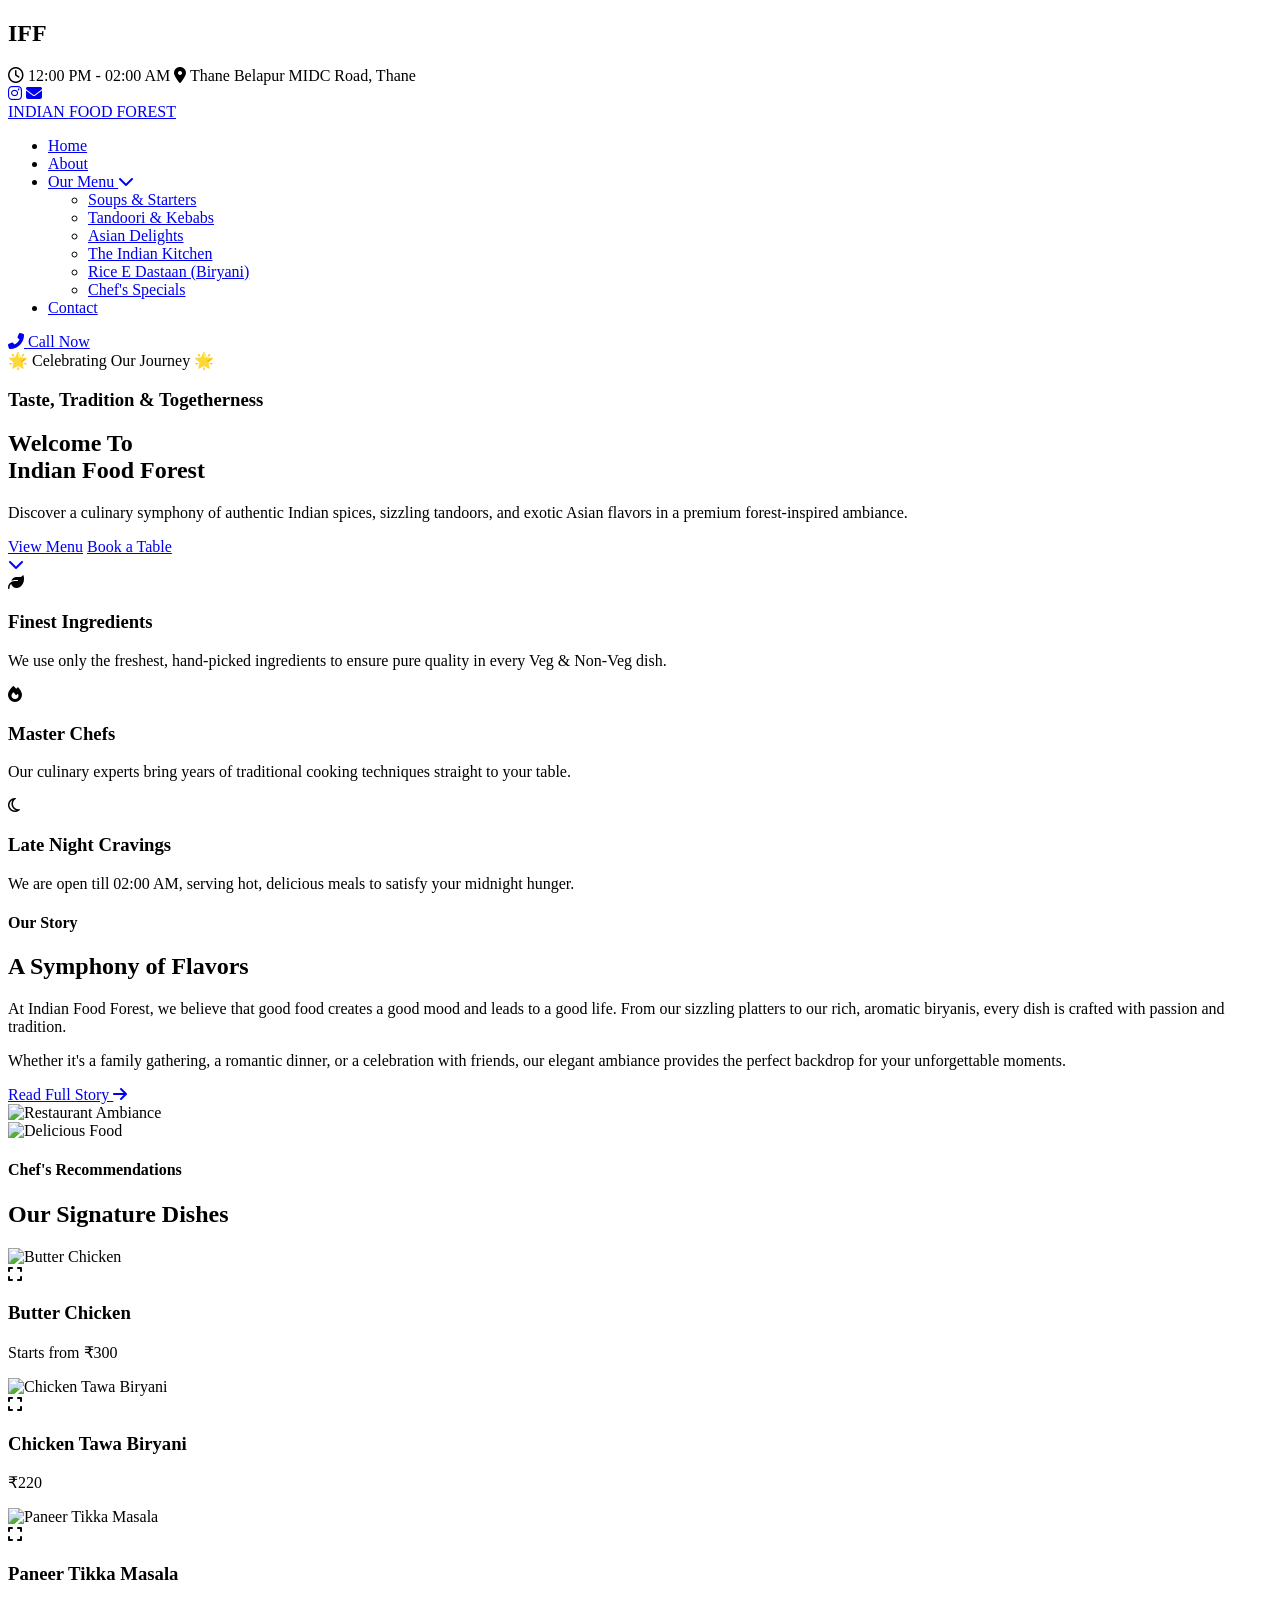
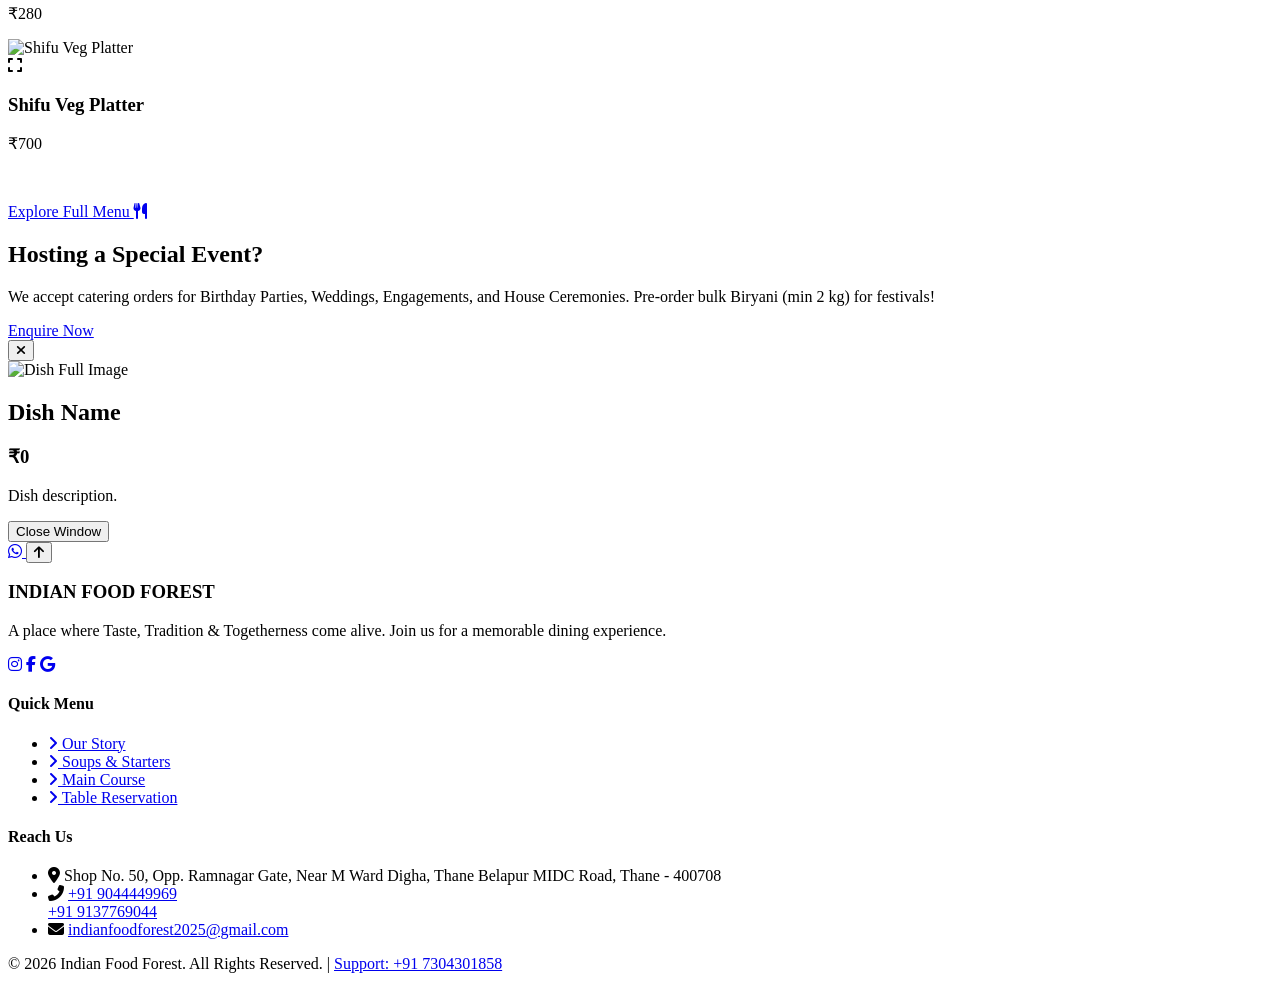
==== index.html @ 16a57a81 "Create index.html" ====
<!DOCTYPE html>
<html lang="en">
<head>
    <meta charset="UTF-8">
    <meta name="viewport" content="width=device-width, initial-scale=1.0, maximum-scale=1.0, user-scalable=no">
    <title>Indian Food Forest | Premium Dining in Thane</title>
    <meta name="description" content="Experience the finest Veg & Non-Veg multi-cuisine dishes at Indian Food Forest. Taste, Tradition & Togetherness in every bite. Open till 2 AM.">
    
    <!-- Premium Google Fonts: Playfair Display (Royal Headings) & Montserrat (Clean Body Text) -->
    <link rel="preconnect" href="https://fonts.googleapis.com">
    <link rel="preconnect" href="https://fonts.gstatic.com" crossorigin>
    <link href="https://fonts.googleapis.com/css2?family=Montserrat:wght@300;400;500;600;700&family=Playfair+Display:ital,wght@0,400;0,500;0,600;0,700;1,400&display=swap" rel="stylesheet">
    
    <!-- FontAwesome for High-Quality Icons -->
    <link rel="stylesheet" href="https://cdnjs.cloudflare.com/ajax/libs/font-awesome/6.4.0/css/all.min.css">
    
    <!-- Custom CSS Link -->
    <link rel="stylesheet" href="style.css">
</head>
<body>

    <!-- PRELOADER (Premium loading screen) -->
    <div id="preloader">
        <div class="loader-logo">
            <h2>IFF</h2>
            <div class="spinner"></div>
        </div>
    </div>

    <!-- TOP INFO BAR (For Contact & Timings) -->
    <div class="top-bar">
        <div class="top-bar-container">
            <div class="top-bar-left">
                <span><i class="far fa-clock"></i> 12:00 PM - 02:00 AM</span>
                <span class="hide-mobile"><i class="fas fa-map-marker-alt"></i> Thane Belapur MIDC Road, Thane</span>
            </div>
            <div class="top-bar-right">
                <a href="https://www.instagram.com/indianfoodforest" target="_blank"><i class="fab fa-instagram"></i></a>
                <a href="mailto:indianfoodforest2025@gmail.com"><i class="fas fa-envelope"></i></a>
            </div>
        </div>
    </div>

    <!-- MAIN NAVIGATION (Glassmorphism effect in CSS) -->
    <header class="navbar" id="navbar">
        <div class="nav-container">
            <a href="index.html" class="brand-logo">
                <span class="brand-name">INDIAN <span class="gold-text">FOOD FOREST</span></span>
            </a>
            
            <div class="hamburger" id="hamburger">
                <span class="bar"></span>
                <span class="bar"></span>
                <span class="bar"></span>
            </div>

            <nav class="nav-links" id="nav-links">
                <ul class="menu-list">
                    <li><a href="index.html" class="active">Home</a></li>
                    <li><a href="about.html">About</a></li>
                    
                    <!-- Mega Menu Dropdown for Categories -->
                    <li class="dropdown">
                        <a href="#menu">Our Menu <i class="fas fa-chevron-down"></i></a>
                        <ul class="dropdown-menu">
                            <li><a href="menu-starters.html">Soups & Starters</a></li>
                            <li><a href="menu-tandoori.html">Tandoori & Kebabs</a></li>
                            <li><a href="menu-asian.html">Asian Delights</a></li>
                            <li><a href="menu-indian.html">The Indian Kitchen</a></li>
                            <li><a href="menu-biryani.html">Rice E Dastaan (Biryani)</a></li>
                            <li><a href="menu-specials.html">Chef's Specials</a></li>
                        </ul>
                    </li>
                    
                    <li><a href="contact.html">Contact</a></li>
                </ul>
                <div class="nav-action">
                    <a href="tel:+919044449969" class="btn-primary"><i class="fas fa-phone-alt"></i> Call Now</a>
                </div>
            </nav>
        </div>
    </header>

    <!-- HERO SECTION (Full Screen with Parallax Background) -->
    <section class="hero" id="home">
        <div class="hero-bg-image"></div>
        <div class="hero-overlay"></div>
        <div class="hero-content">
            <div class="launch-badge">
                <span>🌟 Celebrating Our Journey 🌟</span>
            </div>
            <h3 class="hero-subtitle">Taste, Tradition & Togetherness</h3>
            <h1 class="hero-title">Welcome To<br><span class="gold-text">Indian Food Forest</span></h1>
            <p class="hero-desc">Discover a culinary symphony of authentic Indian spices, sizzling tandoors, and exotic Asian flavors in a premium forest-inspired ambiance.</p>
            <div class="hero-btn-group">
                <a href="menu-specials.html" class="btn-primary btn-large">View Menu</a>
                <a href="contact.html" class="btn-secondary btn-large">Book a Table</a>
            </div>
        </div>
        <a href="#about-teaser" class="scroll-down-indicator">
            <i class="fas fa-chevron-down"></i>
        </a>
    </section>

    <!-- FEATURES SECTION (Why choose us) -->
    <section class="features" id="features">
        <div class="container">
            <div class="features-grid">
                <div class="feature-box">
                    <div class="feature-icon"><i class="fas fa-leaf"></i></div>
                    <h3>Finest Ingredients</h3>
                    <p>We use only the freshest, hand-picked ingredients to ensure pure quality in every Veg & Non-Veg dish.</p>
                </div>
                <div class="feature-box">
                    <div class="feature-icon"><i class="fas fa-fire"></i></div>
                    <h3>Master Chefs</h3>
                    <p>Our culinary experts bring years of traditional cooking techniques straight to your table.</p>
                </div>
                <div class="feature-box">
                    <div class="feature-icon"><i class="far fa-moon"></i></div>
                    <h3>Late Night Cravings</h3>
                    <p>We are open till 02:00 AM, serving hot, delicious meals to satisfy your midnight hunger.</p>
                </div>
            </div>
        </div>
    </section>

    <!-- ABOUT TEASER SECTION -->
    <section class="about-teaser" id="about-teaser">
        <div class="container">
            <div class="about-flex">
                <div class="about-text">
                    <h4 class="section-subtitle">Our Story</h4>
                    <h2 class="section-title">A Symphony of <span class="gold-text">Flavors</span></h2>
                    <p>At Indian Food Forest, we believe that good food creates a good mood and leads to a good life. From our sizzling platters to our rich, aromatic biryanis, every dish is crafted with passion and tradition.</p>
                    <p>Whether it's a family gathering, a romantic dinner, or a celebration with friends, our elegant ambiance provides the perfect backdrop for your unforgettable moments.</p>
                    <a href="about.html" class="btn-link">Read Full Story <i class="fas fa-arrow-right"></i></a>
                </div>
                <div class="about-image-collage">
                    <div class="img-wrapper main-img">
                        <img src="https://images.unsplash.com/photo-1555396273-367ea4eb4db5?q=80&w=800&auto=format&fit=crop" alt="Restaurant Ambiance" loading="lazy">
                    </div>
                    <div class="img-wrapper floating-img">
                        <img src="https://images.unsplash.com/photo-1585937421612-70a008356fbe?q=80&w=600&auto=format&fit=crop" alt="Delicious Food" loading="lazy">
                    </div>
                </div>
            </div>
        </div>
    </section>

    <!-- SIGNATURE DISHES (Interactive Grid with Pop-up Modals) -->
    <section class="signature-dishes">
        <div class="container">
            <div class="section-header text-center">
                <h4 class="section-subtitle">Chef's Recommendations</h4>
                <h2 class="section-title">Our <span class="gold-text">Signature</span> Dishes</h2>
                <div class="heading-divider"></div>
            </div>

            <div class="menu-grid">
                <!-- Dish Item 1 -->
                <div class="menu-card" onclick="openDishModal('https://images.unsplash.com/photo-1603894584373-5ac82b2ae398?q=80&w=1000&auto=format&fit=crop', 'Butter Chicken', '₹300', 'Non-Veg', 'Classic rich and creamy tomato-based gravy, slow-cooked with succulent tandoori chicken pieces. A royal Indian treat.')">
                    <div class="card-img">
                        <img src="https://images.unsplash.com/photo-1603894584373-5ac82b2ae398?q=80&w=500&auto=format&fit=crop" alt="Butter Chicken" loading="lazy">
                        <div class="overlay-zoom"><i class="fas fa-expand"></i></div>
                    </div>
                    <div class="card-content">
                        <div class="card-header">
                            <h3>Butter Chicken</h3>
                            <span class="diet-indicator non-veg"></span>
                        </div>
                        <p class="price gold-text">Starts from ₹300</p>
                    </div>
                </div>

                <!-- Dish Item 2 -->
                <div class="menu-card" onclick="openDishModal('https://images.unsplash.com/photo-1631515243349-e0cb75fb8d3a?q=80&w=1000&auto=format&fit=crop', 'Chicken Tawa Biryani', '₹220', 'Non-Veg', 'Aromatic basmati rice cooked with tender chicken pieces, blended with secret rich spices on a traditional tawa.')">
                    <div class="card-img">
                        <img src="https://images.unsplash.com/photo-1631515243349-e0cb75fb8d3a?q=80&w=500&auto=format&fit=crop" alt="Chicken Tawa Biryani" loading="lazy">
                        <div class="overlay-zoom"><i class="fas fa-expand"></i></div>
                    </div>
                    <div class="card-content">
                        <div class="card-header">
                            <h3>Chicken Tawa Biryani</h3>
                            <span class="diet-indicator non-veg"></span>
                        </div>
                        <p class="price gold-text">₹220</p>
                    </div>
                </div>

                <!-- Dish Item 3 -->
                <div class="menu-card" onclick="openDishModal('https://images.unsplash.com/photo-1565557623262-b51c2513a641?q=80&w=1000&auto=format&fit=crop', 'Paneer Tikka Masala', '₹280', 'Veg', 'Charcoal-grilled cottage cheese cubes simmered in a robust, spiced onion and tomato gravy.')">
                    <div class="card-img">
                        <img src="https://images.unsplash.com/photo-1565557623262-b51c2513a641?q=80&w=500&auto=format&fit=crop" alt="Paneer Tikka Masala" loading="lazy">
                        <div class="overlay-zoom"><i class="fas fa-expand"></i></div>
                    </div>
                    <div class="card-content">
                        <div class="card-header">
                            <h3>Paneer Tikka Masala</h3>
                            <span class="diet-indicator veg"></span>
                        </div>
                        <p class="price gold-text">₹280</p>
                    </div>
                </div>

                <!-- Dish Item 4 -->
                <div class="menu-card" onclick="openDishModal('https://images.unsplash.com/photo-1541529086526-db283c563270?q=80&w=1000&auto=format&fit=crop', 'Shifu Veg Platter', '₹700', 'Veg', 'The ultimate assortment featuring Manchurian Dry, Babycorn & Mushroom Chilli, Paneer Kung Pao, Basil Paneer, and Finger Chips.')">
                    <div class="card-img">
                        <img src="https://images.unsplash.com/photo-1541529086526-db283c563270?q=80&w=500&auto=format&fit=crop" alt="Shifu Veg Platter" loading="lazy">
                        <div class="overlay-zoom"><i class="fas fa-expand"></i></div>
                    </div>
                    <div class="card-content">
                        <div class="card-header">
                            <h3>Shifu Veg Platter</h3>
                            <span class="diet-indicator veg"></span>
                        </div>
                        <p class="price gold-text">₹700</p>
                    </div>
                </div>
            </div>

            <div class="text-center" style="margin-top: 50px;">
                <a href="menu-starters.html" class="btn-secondary btn-large">Explore Full Menu <i class="fas fa-utensils"></i></a>
            </div>
        </div>
    </section>

    <!-- CALL TO ACTION SECTION (Party & Catering) -->
    <section class="cta-banner">
        <div class="cta-overlay"></div>
        <div class="container cta-content text-center">
            <h2>Hosting a Special Event?</h2>
            <p>We accept catering orders for Birthday Parties, Weddings, Engagements, and House Ceremonies. Pre-order bulk Biryani (min 2 kg) for festivals!</p>
            <a href="contact.html" class="btn-primary btn-large">Enquire Now</a>
        </div>
    </section>

    <!-- DISH DETAIL MODAL (Pop-up system triggered by JavaScript) -->
    <div id="dishModal" class="modal-overlay">
        <div class="modal-box">
            <button class="modal-close"><i class="fas fa-times"></i></button>
            <div class="modal-img-wrapper">
                <img id="modalImg" src="" alt="Dish Full Image">
            </div>
            <div class="modal-info">
                <div class="modal-title-row">
                    <h2 id="modalTitle">Dish Name</h2>
                    <div id="modalDietIcon" class="diet-indicator"></div>
                </div>
                <h3 id="modalPrice" class="gold-text">₹0</h3>
                <div class="modal-divider"></div>
                <p id="modalDesc">Dish description.</p>
                <button class="btn-primary full-width" onclick="closeModal()">Close Window</button>
            </div>
        </div>
    </div>

    <!-- FLOATING ACTION BUTTONS -->
    <a href="https://wa.me/919044449969?text=Hello%20Indian%20Food%20Forest,%20I%20have%20an%20enquiry!" class="floating-btn whatsapp-float" target="_blank" aria-label="WhatsApp Us">
        <i class="fab fa-whatsapp"></i>
    </a>
    <button id="backToTop" class="floating-btn back-to-top" aria-label="Back to top">
        <i class="fas fa-arrow-up"></i>
    </button>

    <!-- FOOTER SECTION -->
    <footer class="site-footer">
        <div class="container footer-grid">
            <div class="footer-widget about-widget">
                <h3 class="footer-logo">INDIAN <span class="gold-text">FOOD FOREST</span></h3>
                <p>A place where Taste, Tradition & Togetherness come alive. Join us for a memorable dining experience.</p>
                <div class="social-icons">
                    <a href="https://www.instagram.com/indianfoodforest" target="_blank"><i class="fab fa-instagram"></i></a>
                    <a href="#"><i class="fab fa-facebook-f"></i></a>
                    <a href="#"><i class="fab fa-google"></i></a>
                </div>
            </div>
            
            <div class="footer-widget links-widget">
                <h4>Quick Menu</h4>
                <ul>
                    <li><a href="about.html"><i class="fas fa-angle-right"></i> Our Story</a></li>
                    <li><a href="menu-starters.html"><i class="fas fa-angle-right"></i> Soups & Starters</a></li>
                    <li><a href="menu-indian.html"><i class="fas fa-angle-right"></i> Main Course</a></li>
                    <li><a href="contact.html"><i class="fas fa-angle-right"></i> Table Reservation</a></li>
                </ul>
            </div>

            <div class="footer-widget contact-widget">
                <h4>Reach Us</h4>
                <ul class="contact-info">
                    <li>
                        <i class="fas fa-map-marker-alt"></i>
                        <span>Shop No. 50, Opp. Ramnagar Gate, Near M Ward Digha, Thane Belapur MIDC Road, Thane - 400708</span>
                    </li>
                    <li>
                        <i class="fas fa-phone-alt"></i>
                        <span>
                            <a href="tel:+919044449969">+91 9044449969</a><br>
                            <a href="tel:+919137769044">+91 9137769044</a>
                        </span>
                    </li>
                    <li>
                        <i class="fas fa-envelope"></i>
                        <a href="mailto:indianfoodforest2025@gmail.com">indianfoodforest2025@gmail.com</a>
                    </li>
                </ul>
            </div>
        </div>
        <div class="footer-bottom text-center">
            <p>&copy; 2026 Indian Food Forest. All Rights Reserved. | <a href="contact.html">Support: +91 7304301858</a></p>
        </div>
    </footer>

    <!-- LINK TO JAVASCRIPT -->
    <script src="script.js"></script>
</body>
</html>
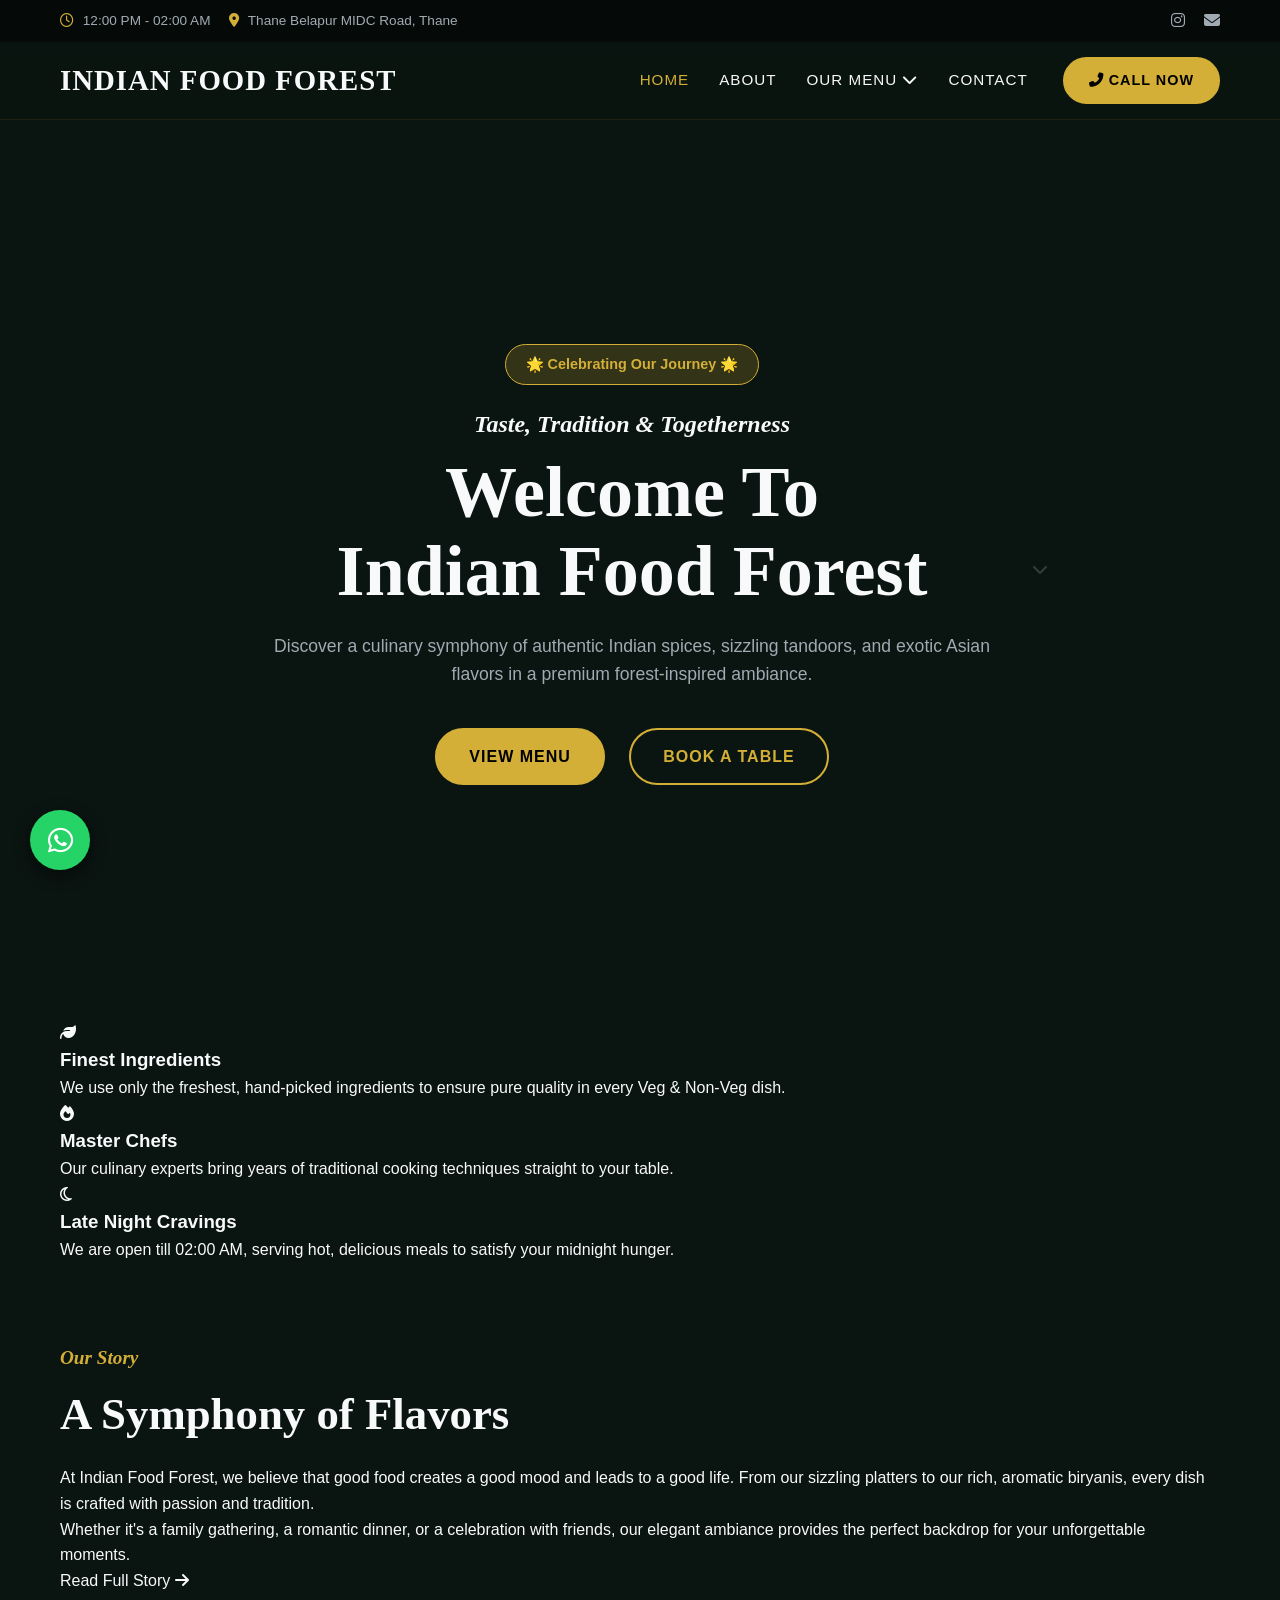
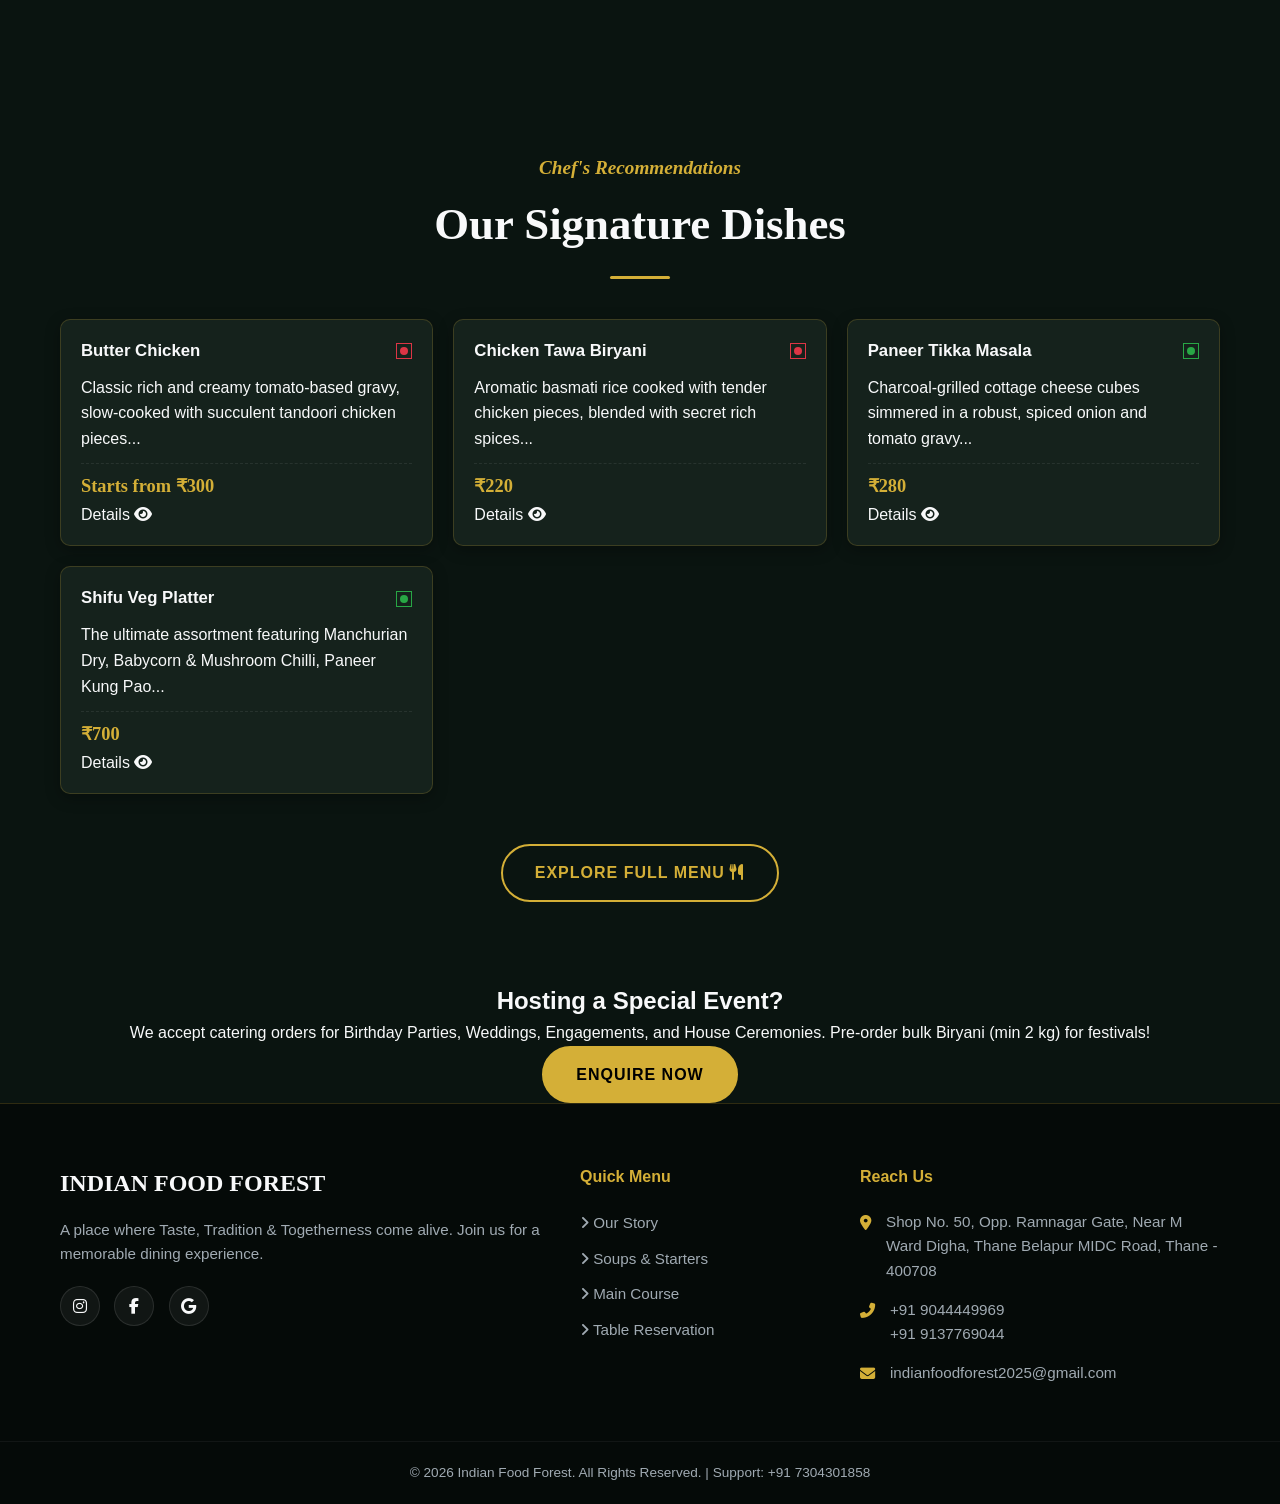
==== commit 3f57e466: "Update index.html" ====
--- a/index.html
+++ b/index.html
@@ -3,7 +3,7 @@
 <head>
     <meta charset="UTF-8">
     <meta name="viewport" content="width=device-width, initial-scale=1.0, maximum-scale=1.0, user-scalable=no">
-    <title>Indian Food Forest | Premium Dining in Thane</title>
+    <title>Indian Food Forest | Premium Fine Dining in Thane</title>
     <meta name="description" content="Experience the finest Veg & Non-Veg multi-cuisine dishes at Indian Food Forest. Taste, Tradition & Togetherness in every bite. Open till 2 AM.">
     
     <!-- Premium Google Fonts: Playfair Display (Royal Headings) & Montserrat (Clean Body Text) -->
@@ -27,7 +27,7 @@
         </div>
     </div>
 
-    <!-- TOP INFO BAR (For Contact & Timings) -->
+    <!-- TOP INFO BAR (Navy Blue & White Theme Ready) -->
     <div class="top-bar">
         <div class="top-bar-container">
             <div class="top-bar-left">
@@ -41,11 +41,11 @@
         </div>
     </div>
 
-    <!-- MAIN NAVIGATION (Glassmorphism effect in CSS) -->
-    <header class="navbar" id="navbar">
+    <!-- MAIN NAVIGATION (Glassmorphism Ready) -->
+    <header class="navbar glass-navbar" id="navbar">
         <div class="nav-container">
             <a href="index.html" class="brand-logo">
-                <span class="brand-name">INDIAN <span class="gold-text">FOOD FOREST</span></span>
+                <span class="brand-name">INDIAN <span class="theme-accent">FOOD FOREST</span></span>
             </a>
             
             <div class="hamburger" id="hamburger">
@@ -59,10 +59,10 @@
                     <li><a href="index.html" class="active">Home</a></li>
                     <li><a href="about.html">About</a></li>
                     
-                    <!-- Mega Menu Dropdown for Categories -->
+                    <!-- Mega Menu Dropdown -->
                     <li class="dropdown">
                         <a href="#menu">Our Menu <i class="fas fa-chevron-down"></i></a>
-                        <ul class="dropdown-menu">
+                        <ul class="dropdown-menu glass-dropdown">
                             <li><a href="menu-starters.html">Soups & Starters</a></li>
                             <li><a href="menu-tandoori.html">Tandoori & Kebabs</a></li>
                             <li><a href="menu-asian.html">Asian Delights</a></li>
@@ -81,42 +81,42 @@
         </div>
     </header>
 
-    <!-- HERO SECTION (Full Screen with Parallax Background) -->
+    <!-- HERO SECTION (Interior Image & Navy Gradient Overlay Ready) -->
     <section class="hero" id="home">
-        <div class="hero-bg-image"></div>
+        <!-- Background will be handled in CSS -->
         <div class="hero-overlay"></div>
         <div class="hero-content">
-            <div class="launch-badge">
+            <div class="launch-badge glass-badge">
                 <span>🌟 Celebrating Our Journey 🌟</span>
             </div>
             <h3 class="hero-subtitle">Taste, Tradition & Togetherness</h3>
-            <h1 class="hero-title">Welcome To<br><span class="gold-text">Indian Food Forest</span></h1>
+            <h1 class="hero-title">Welcome To<br><span class="theme-accent">Indian Food Forest</span></h1>
             <p class="hero-desc">Discover a culinary symphony of authentic Indian spices, sizzling tandoors, and exotic Asian flavors in a premium forest-inspired ambiance.</p>
             <div class="hero-btn-group">
                 <a href="menu-specials.html" class="btn-primary btn-large">View Menu</a>
-                <a href="contact.html" class="btn-secondary btn-large">Book a Table</a>
-            </div>
-        </div>
-        <a href="#about-teaser" class="scroll-down-indicator">
+                <a href="contact.html" class="btn-secondary btn-large glass-btn">Book a Table</a>
+            </div>
+        </div>
+        <a href="#features" class="scroll-down-indicator">
             <i class="fas fa-chevron-down"></i>
         </a>
     </section>
 
-    <!-- FEATURES SECTION (Why choose us) -->
+    <!-- FEATURES SECTION (Glassmorphism Cards) -->
     <section class="features" id="features">
         <div class="container">
             <div class="features-grid">
-                <div class="feature-box">
+                <div class="feature-box glass-panel">
                     <div class="feature-icon"><i class="fas fa-leaf"></i></div>
                     <h3>Finest Ingredients</h3>
                     <p>We use only the freshest, hand-picked ingredients to ensure pure quality in every Veg & Non-Veg dish.</p>
                 </div>
-                <div class="feature-box">
+                <div class="feature-box glass-panel">
                     <div class="feature-icon"><i class="fas fa-fire"></i></div>
                     <h3>Master Chefs</h3>
                     <p>Our culinary experts bring years of traditional cooking techniques straight to your table.</p>
                 </div>
-                <div class="feature-box">
+                <div class="feature-box glass-panel">
                     <div class="feature-icon"><i class="far fa-moon"></i></div>
                     <h3>Late Night Cravings</h3>
                     <p>We are open till 02:00 AM, serving hot, delicious meals to satisfy your midnight hunger.</p>
@@ -126,148 +126,139 @@
     </section>
 
     <!-- ABOUT TEASER SECTION -->
-    <section class="about-teaser" id="about-teaser">
+    <section class="about-teaser section-padding" id="about-teaser">
         <div class="container">
-            <div class="about-flex">
+            <div class="about-flex glass-panel-large">
                 <div class="about-text">
                     <h4 class="section-subtitle">Our Story</h4>
-                    <h2 class="section-title">A Symphony of <span class="gold-text">Flavors</span></h2>
+                    <h2 class="section-title">A Symphony of <span class="theme-accent">Flavors</span></h2>
                     <p>At Indian Food Forest, we believe that good food creates a good mood and leads to a good life. From our sizzling platters to our rich, aromatic biryanis, every dish is crafted with passion and tradition.</p>
                     <p>Whether it's a family gathering, a romantic dinner, or a celebration with friends, our elegant ambiance provides the perfect backdrop for your unforgettable moments.</p>
                     <a href="about.html" class="btn-link">Read Full Story <i class="fas fa-arrow-right"></i></a>
                 </div>
-                <div class="about-image-collage">
-                    <div class="img-wrapper main-img">
-                        <img src="https://images.unsplash.com/photo-1555396273-367ea4eb4db5?q=80&w=800&auto=format&fit=crop" alt="Restaurant Ambiance" loading="lazy">
-                    </div>
-                    <div class="img-wrapper floating-img">
-                        <img src="https://images.unsplash.com/photo-1585937421612-70a008356fbe?q=80&w=600&auto=format&fit=crop" alt="Delicious Food" loading="lazy">
-                    </div>
-                </div>
-            </div>
-        </div>
-    </section>
-
-    <!-- SIGNATURE DISHES (Interactive Grid with Pop-up Modals) -->
-    <section class="signature-dishes">
+            </div>
+        </div>
+    </section>
+
+    <!-- SIGNATURE DISHES (High-End Text-Only Glassmorphism Cards) -->
+    <section class="signature-dishes section-padding">
         <div class="container">
-            <div class="section-header text-center">
+            <div class="section-header text-center glass-header">
                 <h4 class="section-subtitle">Chef's Recommendations</h4>
-                <h2 class="section-title">Our <span class="gold-text">Signature</span> Dishes</h2>
+                <h2 class="section-title">Our <span class="theme-accent">Signature</span> Dishes</h2>
                 <div class="heading-divider"></div>
             </div>
 
             <div class="menu-grid">
-                <!-- Dish Item 1 -->
-                <div class="menu-card" onclick="openDishModal('https://images.unsplash.com/photo-1603894584373-5ac82b2ae398?q=80&w=1000&auto=format&fit=crop', 'Butter Chicken', '₹300', 'Non-Veg', 'Classic rich and creamy tomato-based gravy, slow-cooked with succulent tandoori chicken pieces. A royal Indian treat.')">
-                    <div class="card-img">
-                        <img src="https://images.unsplash.com/photo-1603894584373-5ac82b2ae398?q=80&w=500&auto=format&fit=crop" alt="Butter Chicken" loading="lazy">
-                        <div class="overlay-zoom"><i class="fas fa-expand"></i></div>
-                    </div>
+                <!-- Text-Only Dish Item 1 -->
+                <div class="menu-card glass-card text-only-card" onclick="openDishModal('', 'Butter Chicken', '₹300', 'Non-Veg', 'Classic rich and creamy tomato-based gravy, slow-cooked with succulent tandoori chicken pieces. A royal Indian treat.')">
                     <div class="card-content">
                         <div class="card-header">
                             <h3>Butter Chicken</h3>
                             <span class="diet-indicator non-veg"></span>
                         </div>
-                        <p class="price gold-text">Starts from ₹300</p>
+                        <p class="dish-short-desc">Classic rich and creamy tomato-based gravy, slow-cooked with succulent tandoori chicken pieces...</p>
+                        <div class="card-footer">
+                            <p class="price theme-accent">Starts from ₹300</p>
+                            <span class="view-btn">Details <i class="fas fa-eye"></i></span>
+                        </div>
                     </div>
                 </div>
 
-                <!-- Dish Item 2 -->
-                <div class="menu-card" onclick="openDishModal('https://images.unsplash.com/photo-1631515243349-e0cb75fb8d3a?q=80&w=1000&auto=format&fit=crop', 'Chicken Tawa Biryani', '₹220', 'Non-Veg', 'Aromatic basmati rice cooked with tender chicken pieces, blended with secret rich spices on a traditional tawa.')">
-                    <div class="card-img">
-                        <img src="https://images.unsplash.com/photo-1631515243349-e0cb75fb8d3a?q=80&w=500&auto=format&fit=crop" alt="Chicken Tawa Biryani" loading="lazy">
-                        <div class="overlay-zoom"><i class="fas fa-expand"></i></div>
-                    </div>
+                <!-- Text-Only Dish Item 2 -->
+                <div class="menu-card glass-card text-only-card" onclick="openDishModal('', 'Chicken Tawa Biryani', '₹220', 'Non-Veg', 'Aromatic basmati rice cooked with tender chicken pieces, blended with secret rich spices on a traditional tawa.')">
                     <div class="card-content">
                         <div class="card-header">
                             <h3>Chicken Tawa Biryani</h3>
                             <span class="diet-indicator non-veg"></span>
                         </div>
-                        <p class="price gold-text">₹220</p>
+                        <p class="dish-short-desc">Aromatic basmati rice cooked with tender chicken pieces, blended with secret rich spices...</p>
+                        <div class="card-footer">
+                            <p class="price theme-accent">₹220</p>
+                            <span class="view-btn">Details <i class="fas fa-eye"></i></span>
+                        </div>
                     </div>
                 </div>
 
-                <!-- Dish Item 3 -->
-                <div class="menu-card" onclick="openDishModal('https://images.unsplash.com/photo-1565557623262-b51c2513a641?q=80&w=1000&auto=format&fit=crop', 'Paneer Tikka Masala', '₹280', 'Veg', 'Charcoal-grilled cottage cheese cubes simmered in a robust, spiced onion and tomato gravy.')">
-                    <div class="card-img">
-                        <img src="https://images.unsplash.com/photo-1565557623262-b51c2513a641?q=80&w=500&auto=format&fit=crop" alt="Paneer Tikka Masala" loading="lazy">
-                        <div class="overlay-zoom"><i class="fas fa-expand"></i></div>
-                    </div>
+                <!-- Text-Only Dish Item 3 -->
+                <div class="menu-card glass-card text-only-card" onclick="openDishModal('', 'Paneer Tikka Masala', '₹280', 'Veg', 'Charcoal-grilled cottage cheese cubes simmered in a robust, spiced onion and tomato gravy.')">
                     <div class="card-content">
                         <div class="card-header">
                             <h3>Paneer Tikka Masala</h3>
                             <span class="diet-indicator veg"></span>
                         </div>
-                        <p class="price gold-text">₹280</p>
+                        <p class="dish-short-desc">Charcoal-grilled cottage cheese cubes simmered in a robust, spiced onion and tomato gravy...</p>
+                        <div class="card-footer">
+                            <p class="price theme-accent">₹280</p>
+                            <span class="view-btn">Details <i class="fas fa-eye"></i></span>
+                        </div>
                     </div>
                 </div>
 
-                <!-- Dish Item 4 -->
-                <div class="menu-card" onclick="openDishModal('https://images.unsplash.com/photo-1541529086526-db283c563270?q=80&w=1000&auto=format&fit=crop', 'Shifu Veg Platter', '₹700', 'Veg', 'The ultimate assortment featuring Manchurian Dry, Babycorn & Mushroom Chilli, Paneer Kung Pao, Basil Paneer, and Finger Chips.')">
-                    <div class="card-img">
-                        <img src="https://images.unsplash.com/photo-1541529086526-db283c563270?q=80&w=500&auto=format&fit=crop" alt="Shifu Veg Platter" loading="lazy">
-                        <div class="overlay-zoom"><i class="fas fa-expand"></i></div>
-                    </div>
+                <!-- Text-Only Dish Item 4 -->
+                <div class="menu-card glass-card text-only-card" onclick="openDishModal('', 'Shifu Veg Platter', '₹700', 'Veg', 'The ultimate assortment featuring Manchurian Dry, Babycorn & Mushroom Chilli, Paneer Kung Pao, Basil Paneer, and Finger Chips.')">
                     <div class="card-content">
                         <div class="card-header">
                             <h3>Shifu Veg Platter</h3>
                             <span class="diet-indicator veg"></span>
                         </div>
-                        <p class="price gold-text">₹700</p>
+                        <p class="dish-short-desc">The ultimate assortment featuring Manchurian Dry, Babycorn & Mushroom Chilli, Paneer Kung Pao...</p>
+                        <div class="card-footer">
+                            <p class="price theme-accent">₹700</p>
+                            <span class="view-btn">Details <i class="fas fa-eye"></i></span>
+                        </div>
                     </div>
                 </div>
             </div>
 
             <div class="text-center" style="margin-top: 50px;">
-                <a href="menu-starters.html" class="btn-secondary btn-large">Explore Full Menu <i class="fas fa-utensils"></i></a>
-            </div>
-        </div>
-    </section>
-
-    <!-- CALL TO ACTION SECTION (Party & Catering) -->
+                <a href="menu-starters.html" class="btn-secondary btn-large glass-btn">Explore Full Menu <i class="fas fa-utensils"></i></a>
+            </div>
+        </div>
+    </section>
+
+    <!-- CALL TO ACTION SECTION (Glassmorphism Banner) -->
     <section class="cta-banner">
         <div class="cta-overlay"></div>
-        <div class="container cta-content text-center">
+        <div class="container cta-content text-center glass-panel-large">
             <h2>Hosting a Special Event?</h2>
             <p>We accept catering orders for Birthday Parties, Weddings, Engagements, and House Ceremonies. Pre-order bulk Biryani (min 2 kg) for festivals!</p>
             <a href="contact.html" class="btn-primary btn-large">Enquire Now</a>
         </div>
     </section>
 
-    <!-- DISH DETAIL MODAL (Pop-up system triggered by JavaScript) -->
+    <!-- DISH DETAIL MODAL (Glassmorphism Pop-up) -->
     <div id="dishModal" class="modal-overlay">
-        <div class="modal-box">
+        <div class="modal-box glass-modal">
             <button class="modal-close"><i class="fas fa-times"></i></button>
-            <div class="modal-img-wrapper">
-                <img id="modalImg" src="" alt="Dish Full Image">
-            </div>
-            <div class="modal-info">
+            <div class="modal-info text-only-modal">
                 <div class="modal-title-row">
                     <h2 id="modalTitle">Dish Name</h2>
                     <div id="modalDietIcon" class="diet-indicator"></div>
                 </div>
-                <h3 id="modalPrice" class="gold-text">₹0</h3>
+                <h3 id="modalPrice" class="theme-accent">₹0</h3>
                 <div class="modal-divider"></div>
                 <p id="modalDesc">Dish description.</p>
-                <button class="btn-primary full-width" onclick="closeModal()">Close Window</button>
+                <div class="modal-footer">
+                    <button class="btn-primary full-width" onclick="closeModal()">Close Window</button>
+                </div>
             </div>
         </div>
     </div>
 
     <!-- FLOATING ACTION BUTTONS -->
-    <a href="https://wa.me/919044449969?text=Hello%20Indian%20Food%20Forest,%20I%20have%20an%20enquiry!" class="floating-btn whatsapp-float" target="_blank" aria-label="WhatsApp Us">
+    <a href="https://wa.me/919044449969?text=Hello%20Indian%20Food%20Forest,%20I%20have%20an%20enquiry!" class="floating-btn whatsapp-float glass-float" target="_blank" aria-label="WhatsApp Us">
         <i class="fab fa-whatsapp"></i>
     </a>
-    <button id="backToTop" class="floating-btn back-to-top" aria-label="Back to top">
+    <button id="backToTop" class="floating-btn back-to-top glass-float" aria-label="Back to top">
         <i class="fas fa-arrow-up"></i>
     </button>
 
-    <!-- FOOTER SECTION -->
-    <footer class="site-footer">
+    <!-- FOOTER SECTION (Clean & Professional) -->
+    <footer class="site-footer glass-footer">
         <div class="container footer-grid">
             <div class="footer-widget about-widget">
-                <h3 class="footer-logo">INDIAN <span class="gold-text">FOOD FOREST</span></h3>
+                <h3 class="footer-logo">INDIAN <span class="theme-accent">FOOD FOREST</span></h3>
                 <p>A place where Taste, Tradition & Togetherness come alive. Join us for a memorable dining experience.</p>
                 <div class="social-icons">
                     <a href="https://www.instagram.com/indianfoodforest" target="_blank"><i class="fab fa-instagram"></i></a>
--- a/style.css
+++ b/style.css
@@ -0,0 +1,813 @@
+/* =========================================
+   INDIAN FOOD FOREST - PREMIUM STYLESHEET
+   ========================================= */
+
+/* --- CSS Variables (Theme Colors & Fonts) --- */
+:root {
+    --bg-dark: #0A1410; /* Deep Forest Green / Blackish */
+    --bg-card: #15221C; /* Lighter Forest Green for Cards */
+    --gold: #D4AF37; /* Royal Gold */
+    --gold-hover: #F3E5AB;
+    --text-light: #F8F9FA;
+    --text-muted: #A0AAB2;
+    --veg-green: #28a745;
+    --nonveg-red: #dc3545;
+    
+    --font-heading: 'Playfair Display', serif;
+    --font-body: 'Montserrat', sans-serif;
+    
+    --transition: all 0.3s ease-in-out;
+}
+
+/* --- Basic Reset & Globals --- */
+* {
+    margin: 0;
+    padding: 0;
+    box-sizing: border-box;
+}
+
+html {
+    scroll-behavior: smooth;
+}
+
+body {
+    font-family: var(--font-body);
+    background-color: var(--bg-dark);
+    color: var(--text-light);
+    line-height: 1.6;
+    overflow-x: hidden;
+}
+
+a {
+    text-decoration: none;
+    color: inherit;
+    transition: var(--transition);
+}
+
+ul {
+    list-style: none;
+}
+
+.container {
+    max-width: 1200px;
+    margin: 0 auto;
+    padding: 0 20px;
+}
+
+.gold-text {
+    color: var(--gold);
+}
+
+.text-center {
+    text-align: center;
+}
+
+/* --- Preloader --- */
+#preloader {
+    position: fixed;
+    top: 0; left: 0; width: 100%; height: 100vh;
+    background: var(--bg-dark);
+    z-index: 9999;
+    display: flex;
+    justify-content: center;
+    align-items: center;
+    transition: opacity 0.5s ease;
+}
+
+.loader-logo h2 {
+    font-family: var(--font-heading);
+    color: var(--gold);
+    font-size: 3rem;
+    letter-spacing: 2px;
+    margin-bottom: 10px;
+    text-align: center;
+}
+
+.spinner {
+    width: 50px; height: 50px;
+    border: 3px solid rgba(212, 175, 55, 0.3);
+    border-top-color: var(--gold);
+    border-radius: 50%;
+    animation: spin 1s linear infinite;
+    margin: 0 auto;
+}
+
+@keyframes spin { 100% { transform: rotate(360deg); } }
+
+/* --- Top Info Bar --- */
+.top-bar {
+    background: #050a08;
+    color: var(--text-muted);
+    font-size: 0.85rem;
+    padding: 8px 0;
+}
+
+.top-bar-container {
+    max-width: 1200px;
+    margin: 0 auto;
+    padding: 0 20px;
+    display: flex;
+    justify-content: space-between;
+    align-items: center;
+}
+
+.top-bar-left span { margin-right: 15px; }
+.top-bar-left i { color: var(--gold); margin-right: 5px; }
+.top-bar-right a { color: var(--text-muted); margin-left: 15px; font-size: 1rem; }
+.top-bar-right a:hover { color: var(--gold); }
+
+/* --- Navbar (Glassmorphism) --- */
+.navbar {
+    position: sticky;
+    top: 0;
+    width: 100%;
+    background: rgba(10, 20, 16, 0.85);
+    backdrop-filter: blur(10px);
+    -webkit-backdrop-filter: blur(10px);
+    z-index: 1000;
+    border-bottom: 1px solid rgba(212, 175, 55, 0.1);
+    transition: var(--transition);
+}
+
+.navbar.scrolled {
+    background: rgba(10, 20, 16, 0.98);
+    box-shadow: 0 4px 20px rgba(0, 0, 0, 0.5);
+}
+
+.nav-container {
+    max-width: 1200px;
+    margin: 0 auto;
+    padding: 15px 20px;
+    display: flex;
+    justify-content: space-between;
+    align-items: center;
+}
+
+.brand-name {
+    font-family: var(--font-heading);
+    font-size: 1.8rem;
+    font-weight: 700;
+    letter-spacing: 1px;
+}
+
+.nav-links {
+    display: flex;
+    align-items: center;
+}
+
+.menu-list {
+    display: flex;
+    align-items: center;
+}
+
+.menu-list li {
+    position: relative;
+    margin: 0 15px;
+}
+
+.menu-list a {
+    font-size: 0.95rem;
+    font-weight: 500;
+    text-transform: uppercase;
+    letter-spacing: 1px;
+}
+
+.menu-list a:hover, .menu-list a.active {
+    color: var(--gold);
+}
+
+/* Dropdown Menu */
+.dropdown-menu {
+    position: absolute;
+    top: 150%;
+    left: 0;
+    background: var(--bg-card);
+    min-width: 220px;
+    box-shadow: 0 10px 30px rgba(0,0,0,0.5);
+    border-radius: 5px;
+    border-top: 3px solid var(--gold);
+    opacity: 0;
+    visibility: hidden;
+    transition: var(--transition);
+    transform: translateY(10px);
+}
+
+.dropdown:hover .dropdown-menu {
+    opacity: 1;
+    visibility: visible;
+    transform: translateY(0);
+}
+
+.dropdown-menu li {
+    margin: 0;
+    border-bottom: 1px solid rgba(255,255,255,0.05);
+}
+
+.dropdown-menu a {
+    display: block;
+    padding: 12px 20px;
+    font-size: 0.85rem;
+}
+
+.dropdown-menu a:hover {
+    background: rgba(212, 175, 55, 0.1);
+    padding-left: 25px;
+}
+
+.nav-action { margin-left: 20px; }
+
+/* Hamburger Menu */
+.hamburger {
+    display: none;
+    cursor: pointer;
+}
+.bar {
+    display: block;
+    width: 25px; height: 3px;
+    margin: 5px auto;
+    background-color: var(--gold);
+    transition: var(--transition);
+}
+
+/* --- Buttons --- */
+.btn-primary, .btn-secondary {
+    display: inline-block;
+    padding: 10px 24px;
+    border-radius: 30px;
+    font-weight: 600;
+    text-transform: uppercase;
+    letter-spacing: 1px;
+    font-size: 0.9rem;
+    cursor: pointer;
+    border: 2px solid var(--gold);
+}
+
+.btn-primary {
+    background: var(--gold);
+    color: #000;
+}
+
+.btn-primary:hover {
+    background: transparent;
+    color: var(--gold);
+}
+
+.btn-secondary {
+    background: transparent;
+    color: var(--gold);
+}
+
+.btn-secondary:hover {
+    background: var(--gold);
+    color: #000;
+}
+
+.btn-large { padding: 14px 32px; font-size: 1rem; }
+.full-width { width: 100%; text-align: center; }
+
+/* --- Hero Section & Page Headers (Using interior.jpg.jpeg) --- */
+.hero {
+    position: relative;
+    display: flex;
+    align-items: center;
+    justify-content: center;
+    text-align: center;
+    height: 100vh;
+    min-height: 600px;
+    background-image: url('images/interior.jpg.jpeg') !important;
+    background-size: cover !important;
+    background-position: center center !important;
+    background-repeat: no-repeat !important;
+    background-attachment: fixed;
+}
+
+.page-header { 
+    position: relative;
+    padding: 80px 0; 
+    min-height: 300px;
+    display: flex;
+    align-items: center;
+    justify-content: center;
+    text-align: center;
+    background-image: url('images/interior.jpg.jpeg') !important;
+    background-size: cover !important;
+    background-position: center center !important;
+    background-repeat: no-repeat !important;
+    background-attachment: fixed;
+}
+
+.hero-overlay, .header-overlay {
+    position: absolute;
+    top: 0; left: 0; width: 100%; height: 100%;
+    background: linear-gradient(to bottom, rgba(10,20,16,0.7) 0%, rgba(10,20,16,0.95) 100%);
+    z-index: 1;
+}
+
+.hero-content, .page-header .container {
+    z-index: 2;
+    position: relative;
+    max-width: 800px;
+    padding: 0 20px;
+}
+
+.launch-badge span {
+    display: inline-block;
+    background: rgba(212, 175, 55, 0.2);
+    border: 1px solid var(--gold);
+    color: var(--gold);
+    padding: 8px 20px;
+    border-radius: 30px;
+    font-size: 0.9rem;
+    font-weight: 600;
+    margin-bottom: 20px;
+}
+
+.hero-subtitle {
+    font-family: var(--font-heading);
+    font-size: 1.5rem;
+    font-style: italic;
+    color: var(--text-light);
+    margin-bottom: 10px;
+}
+
+.hero-title {
+    font-family: var(--font-heading);
+    font-size: 4.5rem;
+    line-height: 1.1;
+    margin-bottom: 20px;
+}
+
+.hero-desc {
+    font-size: 1.1rem;
+    color: var(--text-muted);
+    margin-bottom: 30px;
+}
+
+.hero-btn-group a { margin: 10px; }
+
+.page-title {
+    font-family: var(--font-heading);
+    font-size: 3.5rem;
+    margin-bottom: 10px;
+}
+
+.breadcrumbs {
+    font-size: 0.9rem;
+    color: var(--text-muted);
+    text-transform: uppercase;
+    letter-spacing: 2px;
+}
+.breadcrumbs i { font-size: 0.7rem; margin: 0 5px; color: var(--gold); }
+
+/* --- Sections & Typography --- */
+.section-padding { padding: 80px 0; }
+.bg-dark { background-color: #080f0c; }
+
+.section-subtitle {
+    font-family: var(--font-heading);
+    color: var(--gold);
+    font-style: italic;
+    font-size: 1.2rem;
+    margin-bottom: 5px;
+}
+
+.section-title {
+    font-family: var(--font-heading);
+    font-size: 2.8rem;
+    margin-bottom: 15px;
+}
+
+.heading-divider {
+    width: 60px;
+    height: 3px;
+    background: var(--gold);
+    margin: 0 auto 30px;
+    border-radius: 2px;
+}
+
+/* --- Category Navigation Offset Fix --- */
+.menu-section {
+    scroll-margin-top: 130px;
+}
+
+/* --- The Menu Grid System --- */
+.category-nav {
+    position: sticky;
+    top: 70px;
+    background: var(--bg-dark);
+    padding: 15px 0;
+    border-bottom: 1px solid rgba(255,255,255,0.05);
+    z-index: 100;
+    display: flex;
+    justify-content: center;
+    gap: 10px;
+    flex-wrap: wrap;
+}
+
+.cat-btn {
+    padding: 8px 20px;
+    border: 1px solid rgba(212, 175, 55, 0.5);
+    border-radius: 30px;
+    font-size: 0.85rem;
+    text-transform: uppercase;
+    font-weight: 600;
+}
+.cat-btn:hover { background: var(--gold); color: #000; }
+
+.menu-grid {
+    display: grid;
+    grid-template-columns: repeat(auto-fill, minmax(300px, 1fr));
+    gap: 20px;
+    margin-top: 40px;
+}
+
+/* --- Professional Text-Only Menu Card Design (No Broken Images) --- */
+.menu-card .card-img {
+    display: none !important;
+}
+
+.menu-card {
+    background: var(--bg-card);
+    border-radius: 10px;
+    padding: 18px 20px;
+    border: 1px solid rgba(212, 175, 55, 0.2);
+    transition: var(--transition);
+    cursor: pointer;
+    display: flex;
+    flex-direction: column;
+    justify-content: space-between;
+    box-shadow: 0 4px 15px rgba(0,0,0,0.3);
+}
+
+.menu-card:hover {
+    transform: translateY(-3px);
+    border-color: var(--gold);
+    box-shadow: 0 6px 20px rgba(212, 175, 55, 0.15);
+}
+
+.menu-card .card-content {
+    padding: 0 !important;
+    display: flex;
+    flex-direction: column;
+    gap: 10px;
+}
+
+.menu-card .card-header {
+    display: flex;
+    justify-content: space-between;
+    align-items: center;
+    margin-bottom: 0;
+}
+
+.menu-card .card-header h3 {
+    font-family: var(--font-body);
+    font-size: 1.05rem;
+    font-weight: 600;
+    color: var(--text-light);
+    padding-right: 15px;
+}
+
+.diet-indicator {
+    min-width: 16px; height: 16px;
+    border: 1px solid #fff;
+    display: flex; justify-content: center; align-items: center;
+    padding: 2px;
+    flex-shrink: 0;
+}
+.diet-indicator::after {
+    content: ''; width: 8px; height: 8px; border-radius: 50%;
+}
+.diet-indicator.veg { border-color: var(--veg-green); }
+.diet-indicator.veg::after { background-color: var(--veg-green); }
+.diet-indicator.non-veg { border-color: var(--nonveg-red); }
+.diet-indicator.non-veg::after { background-color: var(--nonveg-red); }
+
+.menu-card .price {
+    font-family: var(--font-heading);
+    font-size: 1.15rem;
+    font-weight: 700;
+    color: var(--gold);
+    border-top: 1px dashed rgba(255, 255, 255, 0.08);
+    padding-top: 8px;
+    margin-top: 2px;
+}
+
+/* --- Category Banner Image Styling --- */
+.category-banner {
+    width: 100%;
+    max-width: 700px;
+    height: 220px;
+    margin: 0 auto 30px;
+    border-radius: 10px;
+    overflow: hidden;
+    border: 2px solid rgba(212, 175, 55, 0.3);
+}
+
+.category-banner img {
+    width: 100%;
+    height: 100%;
+    object-fit: cover;
+}
+
+/* --- The Magical Pop-up Modal (Glassmorphism) --- */
+.modal-overlay {
+    position: fixed;
+    top: 0; left: 0; width: 100%; height: 100vh;
+    background: rgba(0, 0, 0, 0.8);
+    backdrop-filter: blur(8px);
+    z-index: 2000;
+    display: flex;
+    justify-content: center;
+    align-items: center;
+    opacity: 0;
+    visibility: hidden;
+    transition: var(--transition);
+}
+
+.modal-overlay.active {
+    opacity: 1;
+    visibility: visible;
+}
+
+.modal-box {
+    background: var(--bg-card);
+    width: 90%;
+    max-width: 450px;
+    border-radius: 15px;
+    overflow: hidden;
+    position: relative;
+    transform: translateY(50px);
+    transition: all 0.4s cubic-bezier(0.175, 0.885, 0.32, 1.275);
+    border: 1px solid rgba(212, 175, 55, 0.3);
+    box-shadow: 0 20px 50px rgba(0,0,0,0.8);
+}
+
+.modal-overlay.active .modal-box { transform: translateY(0); }
+
+.modal-close {
+    position: absolute;
+    top: 15px; right: 15px;
+    background: rgba(0,0,0,0.5);
+    color: #fff;
+    border: none;
+    width: 35px; height: 35px;
+    border-radius: 50%;
+    font-size: 1.2rem;
+    cursor: pointer;
+    z-index: 10;
+    transition: var(--transition);
+}
+.modal-close:hover { background: var(--gold); color: #000; }
+
+.modal-img-wrapper {
+    display: none !important;
+}
+
+.modal-info { padding: 30px; }
+
+.modal-title-row {
+    display: flex;
+    justify-content: space-between;
+    align-items: center;
+    margin-bottom: 5px;
+}
+
+.modal-title-row h2 {
+    font-family: var(--font-heading);
+    font-size: 1.5rem;
+}
+
+#modalPrice {
+    font-size: 1.3rem;
+    margin-bottom: 15px;
+}
+
+.modal-divider {
+    height: 1px;
+    background: rgba(255,255,255,0.1);
+    margin: 15px 0;
+}
+
+#modalDesc {
+    color: var(--text-muted);
+    font-size: 0.95rem;
+    margin-bottom: 25px;
+    line-height: 1.6;
+}
+
+/* --- Contact & Forms --- */
+.contact-wrapper {
+    display: flex;
+    flex-wrap: wrap;
+    gap: 40px;
+}
+
+.contact-info-panel, .contact-form-panel {
+    flex: 1;
+    min-width: 300px;
+}
+
+.info-card {
+    display: flex;
+    align-items: flex-start;
+    margin-bottom: 25px;
+}
+
+.icon-circle {
+    width: 50px; height: 50px;
+    background: rgba(212, 175, 55, 0.1);
+    border: 1px solid var(--gold);
+    border-radius: 50%;
+    display: flex; justify-content: center; align-items: center;
+    color: var(--gold);
+    font-size: 1.2rem;
+    margin-right: 20px;
+    flex-shrink: 0;
+}
+
+.info-text h3 {
+    font-size: 1.1rem;
+    margin-bottom: 5px;
+}
+.info-text p { color: var(--text-muted); font-size: 0.95rem; }
+
+.contact-form-panel {
+    background: var(--bg-card);
+    padding: 40px;
+    border-radius: 15px;
+    border: 1px solid rgba(255,255,255,0.05);
+}
+
+.form-header { margin-bottom: 30px; }
+.form-header h3 { font-family: var(--font-heading); font-size: 2rem; color: var(--gold); }
+.form-header p { color: var(--text-muted); font-size: 0.9rem; margin-top: 5px; }
+
+.form-row { display: flex; gap: 20px; margin-bottom: 20px; }
+.form-group { flex: 1; display: flex; flex-direction: column; }
+
+label {
+    font-size: 0.85rem;
+    text-transform: uppercase;
+    letter-spacing: 1px;
+    margin-bottom: 8px;
+    color: var(--text-muted);
+}
+
+input, select, textarea {
+    background: rgba(0,0,0,0.3);
+    border: 1px solid rgba(255,255,255,0.1);
+    color: var(--text-light);
+    padding: 12px 15px;
+    border-radius: 5px;
+    font-family: var(--font-body);
+    font-size: 1rem;
+    transition: var(--transition);
+}
+
+input:focus, select:focus, textarea:focus {
+    outline: none;
+    border-color: var(--gold);
+    box-shadow: 0 0 10px rgba(212, 175, 55, 0.2);
+}
+
+/* --- Floating Buttons --- */
+.floating-btn {
+    position: fixed;
+    width: 60px; height: 60px;
+    border-radius: 50%;
+    display: flex; justify-content: center; align-items: center;
+    font-size: 1.8rem;
+    color: #fff;
+    box-shadow: 0 5px 15px rgba(0,0,0,0.5);
+    z-index: 1000;
+    transition: var(--transition);
+    cursor: pointer;
+    border: none;
+}
+
+.whatsapp-float {
+    bottom: 30px; left: 30px;
+    background-color: #25d366;
+}
+.whatsapp-float:hover { background-color: #1ebe57; transform: scale(1.1); }
+
+.back-to-top {
+    bottom: 30px; right: 30px;
+    background-color: var(--gold);
+    color: #000;
+    opacity: 0;
+    visibility: hidden;
+}
+.back-to-top.show { opacity: 1; visibility: visible; }
+.back-to-top:hover { transform: translateY(-5px); }
+
+/* --- Footer --- */
+.site-footer {
+    background: #050a08;
+    padding: 60px 0 20px;
+    border-top: 1px solid rgba(212, 175, 55, 0.2);
+}
+
+.footer-grid {
+    display: grid;
+    grid-template-columns: 2fr 1fr 1.5fr;
+    gap: 40px;
+    margin-bottom: 40px;
+}
+
+.footer-logo {
+    font-family: var(--font-heading);
+    font-size: 1.5rem;
+    margin-bottom: 15px;
+}
+
+.about-widget p { color: var(--text-muted); font-size: 0.95rem; margin-bottom: 20px; }
+
+.social-icons a {
+    display: inline-block;
+    width: 40px; height: 40px;
+    background: rgba(255,255,255,0.05);
+    border-radius: 50%;
+    text-align: center;
+    line-height: 40px;
+    margin-right: 10px;
+    border: 1px solid rgba(255,255,255,0.1);
+}
+.social-icons a:hover { background: var(--gold); color: #000; }
+
+.footer-widget h4 { margin-bottom: 20px; color: var(--gold); }
+.links-widget ul li { margin-bottom: 10px; }
+.links-widget ul li a { color: var(--text-muted); font-size: 0.95rem; }
+.links-widget ul li a:hover { color: var(--gold); padding-left: 5px; }
+
+.contact-info li {
+    display: flex;
+    margin-bottom: 15px;
+    color: var(--text-muted);
+    font-size: 0.95rem;
+}
+.contact-info i { color: var(--gold); margin-top: 5px; margin-right: 15px; }
+
+.footer-bottom {
+    border-top: 1px solid rgba(255,255,255,0.05);
+    padding-top: 20px;
+    color: var(--text-muted);
+    font-size: 0.85rem;
+}
+
+/* =========================================
+   📱 RESPONSIVE DESIGN (MOBILE & TABLET)
+   ========================================= */
+
+@media (max-width: 992px) {
+    .hero-title { font-size: 3.5rem; }
+    .footer-grid { grid-template-columns: 1fr 1fr; }
+}
+
+@media (max-width: 768px) {
+    .hide-mobile { display: none; }
+    
+    .hamburger { display: block; }
+    .nav-links {
+        position: fixed;
+        top: 70px; left: -100%;
+        width: 100%; height: calc(100vh - 70px);
+        background: var(--bg-dark);
+        flex-direction: column;
+        justify-content: center;
+        align-items: center;
+        transition: 0.4s ease;
+    }
+    .nav-links.active { left: 0; }
+    .menu-list { flex-direction: column; }
+    .menu-list li { margin: 15px 0; }
+    .dropdown-menu { position: static; background: transparent; box-shadow: none; display: none; }
+    .dropdown:hover .dropdown-menu { display: block; }
+    .nav-action { margin: 20px 0 0 0; }
+    
+    .hero-title { font-size: 2.8rem; }
+    .section-title { font-size: 2.2rem; }
+    .page-title { font-size: 2.8rem; }
+    
+    .form-row { flex-direction: column; gap: 0; }
+    .contact-form-panel { padding: 25px; }
+    .footer-grid { grid-template-columns: 1fr; gap: 30px; }
+}
+
+@media (max-width: 480px) {
+    .hero-title { font-size: 2.2rem; }
+    .hero-btn-group { display: flex; flex-direction: column; }
+    .hero-btn-group a { margin: 10px 0; }
+    
+    .modal-box {
+        margin-top: auto;
+        border-radius: 20px 20px 0 0;
+        width: 100%;
+        max-width: 100%;
+        transform: translateY(100%);
+    }
+    .modal-overlay { align-items: flex-end; }
+    
+    .whatsapp-float { width: 50px; height: 50px; font-size: 1.5rem; bottom: 20px; left: 20px; }
+    .back-to-top { width: 45px; height: 45px; font-size: 1.2rem; bottom: 20px; right: 20px; }
+}
